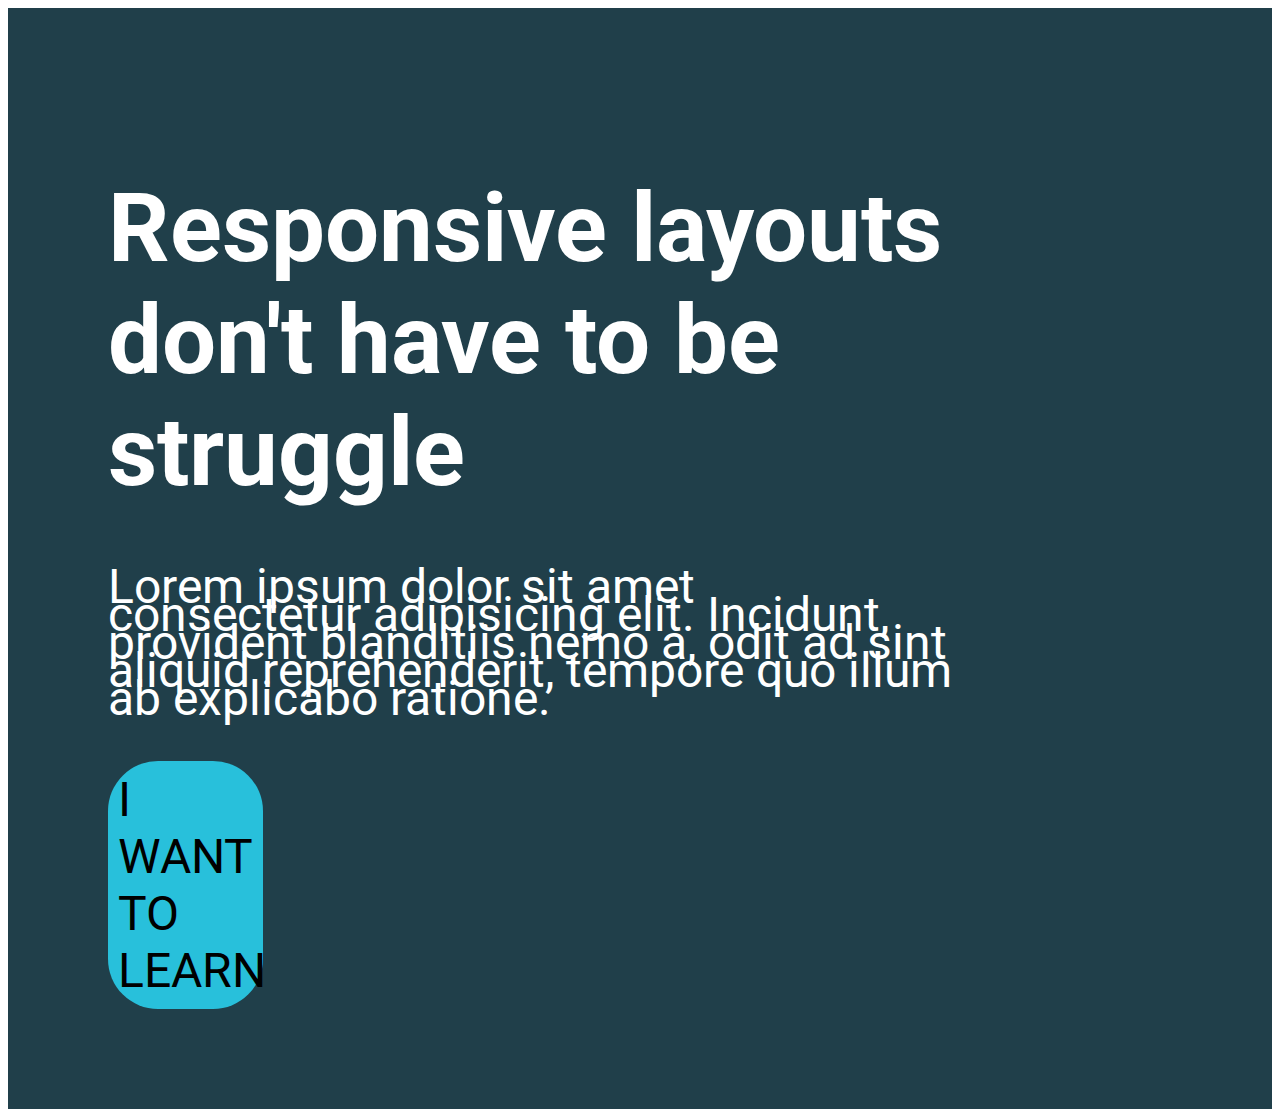
==== challenge03/index.html @ 4e3bb03c "Initialized challange03" ====
<!DOCTYPE html>
<html lang="pl">

<head>
    <meta charset="UTF-8">
    <meta http-equiv="X-UA-Compatible" content="IE=edge">
    <meta name="viewport" content="width=device-width, initial-scale=1.0">
    <link rel="stylesheet" href="/challenge03/style.css" />
    <title>challange03</title>
</head>

<body>
    <div class="containerMain">

        <div class="containerMain__heading">
            <h1>Responsive layouts don't have to be struggle</h1>
            <p>Lorem ipsum dolor sit amet consectetur adipisicing elit. Incidunt, provident blanditiis nemo a, odit ad
                sint
                aliquid reprehenderit, tempore quo illum ab explicabo ratione.</p>
        </div>
        <div class="containerMain__button">I WANT TO LEARN</div>
    </div>
</body>

</html>
---- challenge03/style.css ----
@import url('https://fonts.googleapis.com/css2?family=Roboto&display=swap');

* {
	box-sizing: border-box;
}

body {
	font-family: 'Roboto', sans-serif;
}

.containerMain {
	background-color: #203f4a;
	width: 100%;
	padding: 100px 100px;
	font-size: 48px;
}

.containerMain__heading {
	color: white;
	width: 80%;
}

p {
	line-height: 28px;
}

.containerMain__button {
	margin-top: 20px;
	color: black;
	background-color: #28c0db;
	width: 155px;
	padding: 10px;
	border-radius: 50px;
}
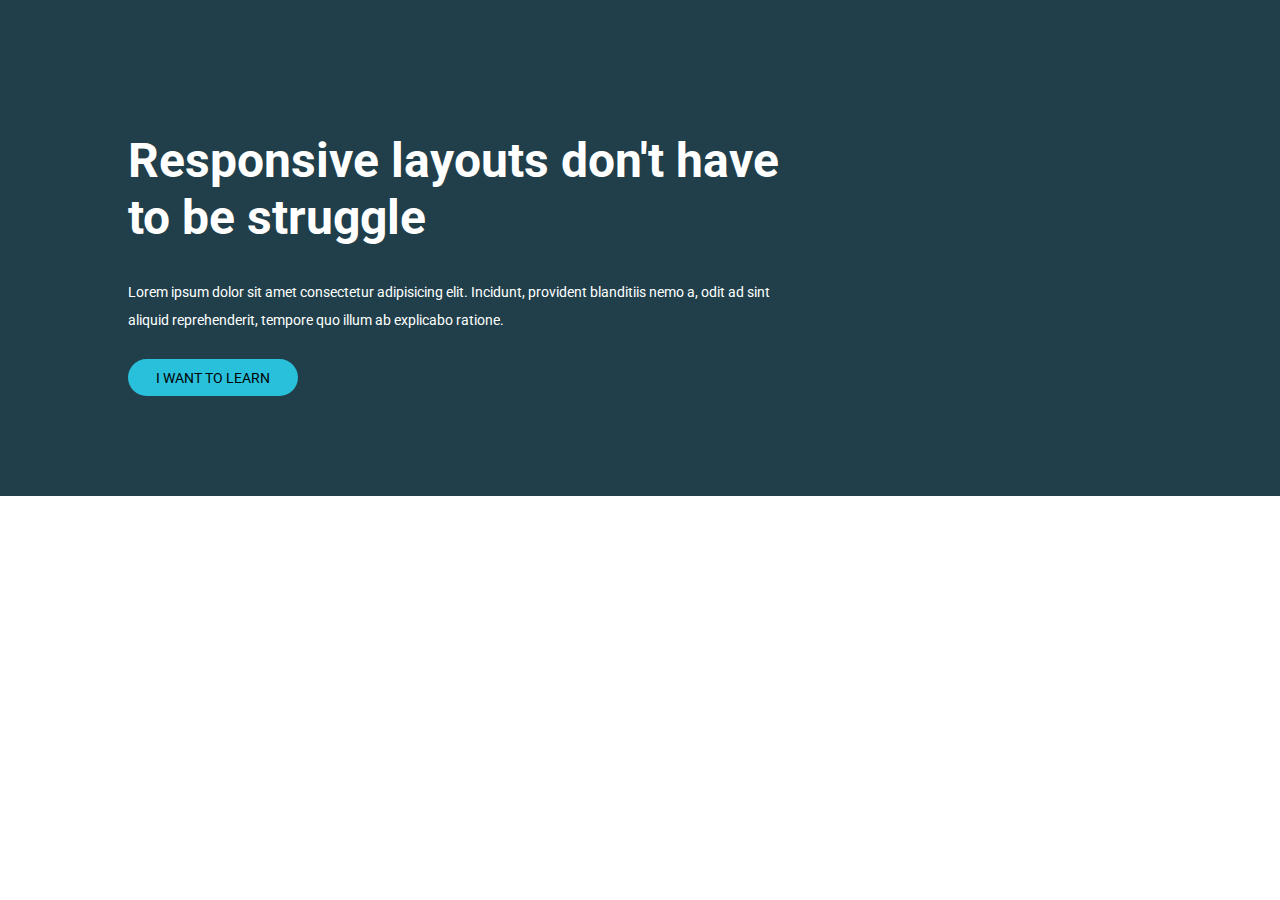
==== commit 997a08a6: "finished challange03" ====
--- a/challenge03/index.html
+++ b/challenge03/index.html
@@ -11,14 +11,18 @@
 
 <body>
     <div class="containerMain">
+        <div class="containerMain__heading">
 
-        <div class="containerMain__heading">
-            <h1>Responsive layouts don't have to be struggle</h1>
-            <p>Lorem ipsum dolor sit amet consectetur adipisicing elit. Incidunt, provident blanditiis nemo a, odit ad
-                sint
-                aliquid reprehenderit, tempore quo illum ab explicabo ratione.</p>
+            <div class="containerMain__text">
+                <h1>Responsive layouts don't have to be struggle</h1>
+                <p>Lorem ipsum dolor sit amet consectetur adipisicing elit. Incidunt, provident blanditiis nemo a, odit
+                    ad
+                    sint
+                    aliquid reprehenderit, tempore quo illum ab explicabo ratione.</p>
+                <a href="#" class="containerMain__button">I want to learn</a>
+            </div>
         </div>
-        <div class="containerMain__button">I WANT TO LEARN</div>
+
     </div>
 </body>
 
--- a/challenge03/style.css
+++ b/challenge03/style.css
@@ -1,34 +1,55 @@
 @import url('https://fonts.googleapis.com/css2?family=Roboto&display=swap');
 
-* {
+*,
+*::before,
+*::after {
 	box-sizing: border-box;
 }
 
 body {
 	font-family: 'Roboto', sans-serif;
+	margin: 0;
+	font-size: 1.3rem;
 }
 
 .containerMain {
 	background-color: #203f4a;
 	width: 100%;
-	padding: 100px 100px;
-	font-size: 48px;
+	padding: 100px 0;
+}
+
+h1 {
+	font-size: 3rem;
 }
 
 .containerMain__heading {
 	color: white;
 	width: 80%;
+	margin: 0 auto;
+	max-width: 1500px;
+	font-size: 14px;
+}
+
+.containerMain__text {
+	width: 65%;
 }
 
 p {
 	line-height: 28px;
+	margin-bottom: 25px;
 }
 
 .containerMain__button {
-	margin-top: 20px;
+	display: inline-block;
 	color: black;
 	background-color: #28c0db;
-	width: 155px;
-	padding: 10px;
+	padding: 0.75em 2em;
 	border-radius: 50px;
+	text-decoration: none;
+	text-transform: uppercase;
 }
+
+.containerMain__button:focus,
+.containerMain__button:hover {
+	opacity: 0.75;
+}
